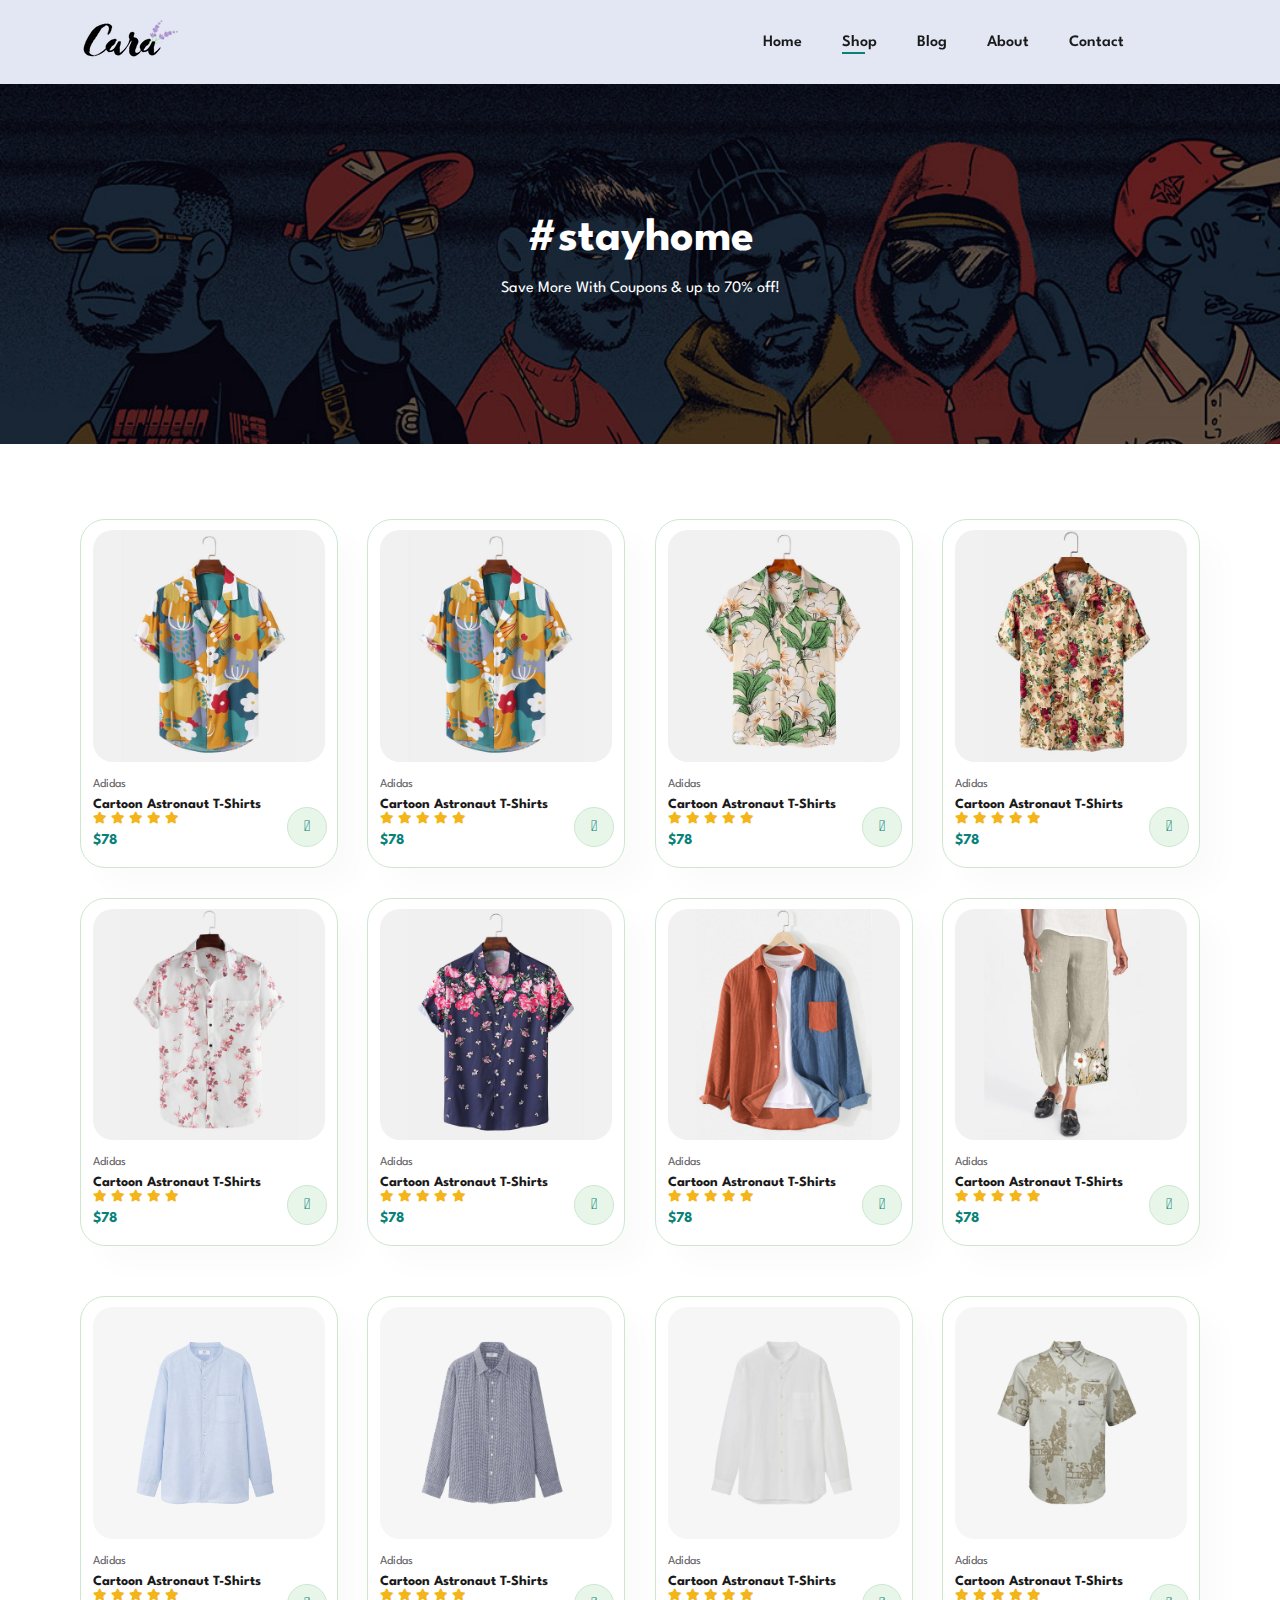
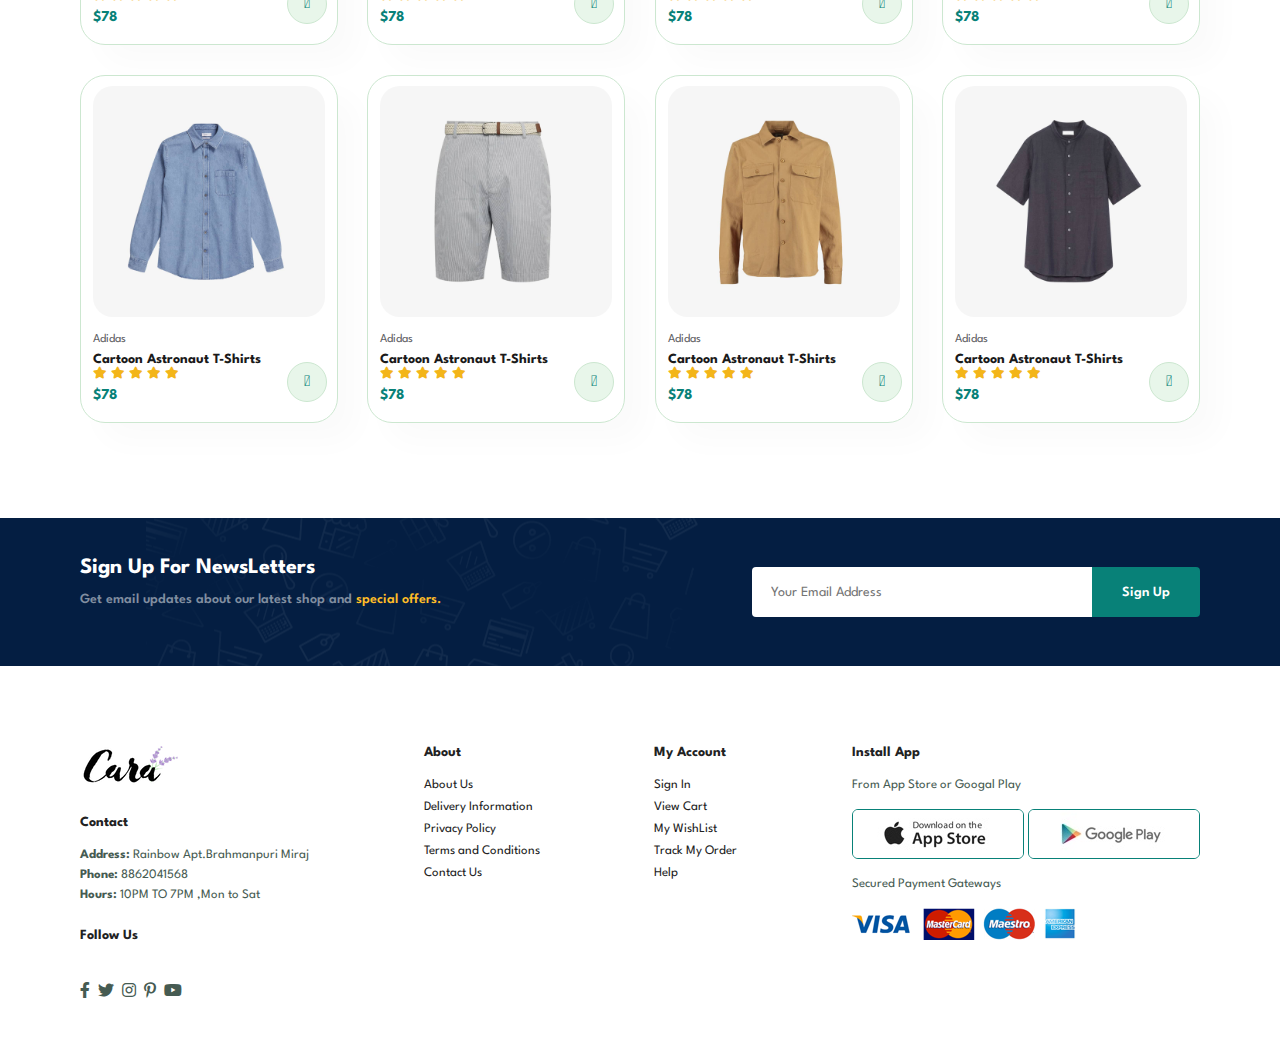
==== shop.html @ e46422bd "first commit" ====
<!DOCTYPE html>
<html lang="en">

    <head>
        <meta charset="UTF-8">
        <meta http-equiv="X-UA-Compatible" content="IE=edge">
        <meta name="viewport" content="width=device-width, initial-scale=1.0">
        <title>Tech2etc Ecommerce Tutorial</title>
        <link rel="stylesheet" href="https://pro.fontawesome.com/releases/v5.10.0/css/all.css" />

        <link rel="stylesheet" href="style.css">
    </head>

    <body>

        <section id="header">   
            <a href="#"><img src="img/logo.png"></a>
            <div>
                <ul id="navbar">
                    <li><a  href="index.html">Home</a></li>
                    <li><a  class="active" href="shop.html">Shop</a></li>
                    <li><a href="blog.html">Blog</a></li>
                    <li><a href="about.html">About</a></li>
                    <li><a href="contact.html">Contact</a></li>
                    <li id="lg-bag"><a href="cart.html"><i class="far fa-shopping-bag"></i></a></li>
                    <a href="#" id="close"><i class="far fa-times"></i></a>

                </ul>


            </div>
            <div id="mobile">
               
                <a href="cart.html"><i class="far fa-shopping-bag"></i></a>
                <i id="bar" class="fas fa-outdent"></i>

            </div>
        </section>


        <section id="page-header">
           
            <h2>#stayhome</h2>
          
            <p>Save More With Coupons & up to 70% off!</p>
           


        </section>

     

        <section id="Product1" class="section-p1">
           
           
            <div class="pro-container">
                <div class="pro">

                   
                        
                    <img src="img/products/f1.jpg" alt="">
                    <div class="des">
                        <span>Adidas</span>
                        <h5>Cartoon Astronaut T-Shirts</h5>
                        <div class="star">
                            <i class="fas fa-star"></i>
                            <i class="fas fa-star"></i>
                            <i class="fas fa-star"></i>
                            <i class="fas fa-star"></i>
                            <i class="fas fa-star"></i>

                        </div>
                        <h4>$78</h4>

                    </div>
                    <a href="#"><i class="fal fa-shopping-cart cart" ></i></a>

                </div>

                <div class="pro">

                   
                        
                    <img src="img/products/f1.jpg" alt="">
                    <div class="des">
                        <span>Adidas</span>
                        <h5>Cartoon Astronaut T-Shirts</h5>
                        <div class="star">
                            <i class="fas fa-star"></i>
                            <i class="fas fa-star"></i>
                            <i class="fas fa-star"></i>
                            <i class="fas fa-star"></i>
                            <i class="fas fa-star"></i>

                        </div>
                        <h4>$78</h4>

                    </div>
                    <a href="#"><i class="fal fa-shopping-cart cart" ></i></a>

                </div>
                <div class="pro">

                   
                        
                    <img src="img/products/f2.jpg" alt="">
                    <div class="des">
                        <span>Adidas</span>
                        <h5>Cartoon Astronaut T-Shirts</h5>
                        <div class="star">
                            <i class="fas fa-star"></i>
                            <i class="fas fa-star"></i>
                            <i class="fas fa-star"></i>
                            <i class="fas fa-star"></i>
                            <i class="fas fa-star"></i>

                        </div>
                        <h4>$78</h4>

                    </div>
                    <a href="#"><i class="fal fa-shopping-cart cart" ></i></a>

                </div>
                <div class="pro">

                   
                        
                    <img src="img/products/f3.jpg" alt="">
                    <div class="des">
                        <span>Adidas</span>
                        <h5>Cartoon Astronaut T-Shirts</h5>
                        <div class="star">
                            <i class="fas fa-star"></i>
                            <i class="fas fa-star"></i>
                            <i class="fas fa-star"></i>
                            <i class="fas fa-star"></i>
                            <i class="fas fa-star"></i>

                        </div>
                        <h4>$78</h4>

                    </div>
                    <a href="#"><i class="fal fa-shopping-cart cart" ></i></a>

                </div>
                <div class="pro">

                   
                        
                    <img src="img/products/f4.jpg" alt="">
                    <div class="des">
                        <span>Adidas</span>
                        <h5>Cartoon Astronaut T-Shirts</h5>
                        <div class="star">
                            <i class="fas fa-star"></i>
                            <i class="fas fa-star"></i>
                            <i class="fas fa-star"></i>
                            <i class="fas fa-star"></i>
                            <i class="fas fa-star"></i>

                        </div>
                        <h4>$78</h4>

                    </div>
                    <a href="#"><i class="fal fa-shopping-cart cart" ></i></a>

                </div>
                <div class="pro">

                   
                        
                    <img src="img/products/f5.jpg" alt="">
                    <div class="des">
                        <span>Adidas</span>
                        <h5>Cartoon Astronaut T-Shirts</h5>
                        <div class="star">
                            <i class="fas fa-star"></i>
                            <i class="fas fa-star"></i>
                            <i class="fas fa-star"></i>
                            <i class="fas fa-star"></i>
                            <i class="fas fa-star"></i>

                        </div>
                        <h4>$78</h4>

                    </div>
                    <a href="#"><i class="fal fa-shopping-cart cart" ></i></a>

                </div>
                <div class="pro">

                   
                        
                    <img src="img/products/f6.jpg" alt="">
                    <div class="des">
                        <span>Adidas</span>
                        <h5>Cartoon Astronaut T-Shirts</h5>
                        <div class="star">
                            <i class="fas fa-star"></i>
                            <i class="fas fa-star"></i>
                            <i class="fas fa-star"></i>
                            <i class="fas fa-star"></i>
                            <i class="fas fa-star"></i>

                        </div>
                        <h4>$78</h4>

                    </div>
                    <a href="#"><i class="fal fa-shopping-cart cart" ></i></a>

                </div>
                <div class="pro">

                   
                        
                    <img src="img/products/f7.jpg" alt="">
                    <div class="des">
                        <span>Adidas</span>
                        <h5>Cartoon Astronaut T-Shirts</h5>
                        <div class="star">
                            <i class="fas fa-star"></i>
                            <i class="fas fa-star"></i>
                            <i class="fas fa-star"></i>
                            <i class="fas fa-star"></i>
                            <i class="fas fa-star"></i>

                        </div>
                        <h4>$78</h4>

                    </div>
                    <a href="#"><i class="fal fa-shopping-cart cart" ></i></a>

                </div>

            </div>

            <div class="pro-container">
                <div class="pro">

                   
                        
                    <img src="img/products/n1.jpg" alt="">
                    <div class="des">
                        <span>Adidas</span>
                        <h5>Cartoon Astronaut T-Shirts</h5>
                        <div class="star">
                            <i class="fas fa-star"></i>
                            <i class="fas fa-star"></i>
                            <i class="fas fa-star"></i>
                            <i class="fas fa-star"></i>
                            <i class="fas fa-star"></i>

                        </div>
                        <h4>$78</h4>

                    </div>
                    <a href="#"><i class="fal fa-shopping-cart cart" ></i></a>

                </div>

                <div class="pro">

                   
                        
                    <img src="img/products/n2.jpg" alt="">
                    <div class="des">
                        <span>Adidas</span>
                        <h5>Cartoon Astronaut T-Shirts</h5>
                        <div class="star">
                            <i class="fas fa-star"></i>
                            <i class="fas fa-star"></i>
                            <i class="fas fa-star"></i>
                            <i class="fas fa-star"></i>
                            <i class="fas fa-star"></i>

                        </div>
                        <h4>$78</h4>

                    </div>
                    <a href="#"><i class="fal fa-shopping-cart cart" ></i></a>

                </div>
                <div class="pro">

                   
                        
                    <img src="img/products/n3.jpg" alt="">
                    <div class="des">
                        <span>Adidas</span>
                        <h5>Cartoon Astronaut T-Shirts</h5>
                        <div class="star">
                            <i class="fas fa-star"></i>
                            <i class="fas fa-star"></i>
                            <i class="fas fa-star"></i>
                            <i class="fas fa-star"></i>
                            <i class="fas fa-star"></i>

                        </div>
                        <h4>$78</h4>

                    </div>
                    <a href="#"><i class="fal fa-shopping-cart cart" ></i></a>

                </div>
                <div class="pro">

                   
                        
                    <img src="img/products/n4.jpg" alt="">
                    <div class="des">
                        <span>Adidas</span>
                        <h5>Cartoon Astronaut T-Shirts</h5>
                        <div class="star">
                            <i class="fas fa-star"></i>
                            <i class="fas fa-star"></i>
                            <i class="fas fa-star"></i>
                            <i class="fas fa-star"></i>
                            <i class="fas fa-star"></i>

                        </div>
                        <h4>$78</h4>

                    </div>
                    <a href="#"><i class="fal fa-shopping-cart cart" ></i></a>

                </div>
                <div class="pro">

                   
                        
                    <img src="img/products/n5.jpg" alt="">
                    <div class="des">
                        <span>Adidas</span>
                        <h5>Cartoon Astronaut T-Shirts</h5>
                        <div class="star">
                            <i class="fas fa-star"></i>
                            <i class="fas fa-star"></i>
                            <i class="fas fa-star"></i>
                            <i class="fas fa-star"></i>
                            <i class="fas fa-star"></i>

                        </div>
                        <h4>$78</h4>

                    </div>
                    <a href="#"><i class="fal fa-shopping-cart cart" ></i></a>

                </div>
                <div class="pro">

                   
                        
                    <img src="img/products/n6.jpg" alt="">
                    <div class="des">
                        <span>Adidas</span>
                        <h5>Cartoon Astronaut T-Shirts</h5>
                        <div class="star">
                            <i class="fas fa-star"></i>
                            <i class="fas fa-star"></i>
                            <i class="fas fa-star"></i>
                            <i class="fas fa-star"></i>
                            <i class="fas fa-star"></i>

                        </div>
                        <h4>$78</h4>

                    </div>
                    <a href="#"><i class="fal fa-shopping-cart cart" ></i></a>

                </div>
                <div class="pro">

                   
                        
                    <img src="img/products/n7.jpg" alt="">
                    <div class="des">
                        <span>Adidas</span>
                        <h5>Cartoon Astronaut T-Shirts</h5>
                        <div class="star">
                            <i class="fas fa-star"></i>
                            <i class="fas fa-star"></i>
                            <i class="fas fa-star"></i>
                            <i class="fas fa-star"></i>
                            <i class="fas fa-star"></i>

                        </div>
                        <h4>$78</h4>

                    </div>
                    <a href="#"><i class="fal fa-shopping-cart cart" ></i></a>

                </div>
                <div class="pro">

                   
                        
                    <img src="img/products/n8.jpg" alt="">
                    <div class="des">
                        <span>Adidas</span>
                        <h5>Cartoon Astronaut T-Shirts</h5>
                        <div class="star">
                            <i class="fas fa-star"></i>
                            <i class="fas fa-star"></i>
                            <i class="fas fa-star"></i>
                            <i class="fas fa-star"></i>
                            <i class="fas fa-star"></i>

                        </div>
                        <h4>$78</h4>

                    </div>
                    <a href="#"><i class="fal fa-shopping-cart cart" ></i></a>

                </div>

            </div>


        </section>

       
        <section id="newsletter" class="section-p1 section-m1">
            <div class="newstext">
                <h4>Sign Up For NewsLetters</h4>
                <p>Get email  updates about our latest  shop and <span>special offers.</span></p>

            </div>
            <div class="form">
                <input type="text" placeholder="Your Email Address">
                <button class="normal">Sign Up</button>
            </div>


        </section>
        <footer class="section-p1">
            <div class="col">
                <img class="logo" src="img/logo.png" alt="">
                <h4>Contact</h4>
                <p><strong>Address:</strong> Rainbow Apt.Brahmanpuri Miraj</p>
                <p><strong>Phone:</strong> 8862041568</p>
                <p><strong>Hours:</strong> 10PM TO 7PM ,Mon to Sat</p>
                <div class="follow">
                    <h4>Follow Us</h4>
                    <div class="icon">
                        <i class="fab fa-facebook-f"></i>
                        <i class="fab fa-twitter"></i>
                        <i class="fab fa-instagram"></i>
                        <i class="fab fa-pinterest-p"></i>
                        <i class="fab fa-youtube"></i>
                    </div>

                </div>

            </div>
            <div class="col">

                <h4>About</h4>
                <a href="#">About Us</a>
                <a href="#">Delivery Information</a>
                <a href="#">Privacy Policy</a>
                <a href="#">Terms and Conditions</a>
                <a href="#">Contact Us</a>
            </div>

            <div class="col">

                <h4>My Account</h4>
                <a href="#">Sign In</a>
                <a href="#">View Cart</a>
                <a href="#">My WishList</a>
                <a href="#">Track My Order</a>
                <a href="#">Help</a>
            </div>
            <div class="col install">



                <h4>Install App</h4>
                <p>From  App  Store or Googal Play</p>
                <div class="row">
                    <img src="img\pay\app.jpg" alt="">
                    <img src="img\pay\play.jpg" alt="">
                </div>
                <p>Secured Payment Gateways</p>
                <img src="img\pay\pay.png" alt="">
               
            </div>
           
       
        </footer>
       
        <script src="script.js"></script>
    </body>

</html>
---- style.css ----
@import url("https://fonts.googleapis.com/css2?family=Spartan:wght@100;200;300;400;500;600;700;800;900&display=swap");
* {
  margin: 0;
  padding: 0;
  box-sizing: border-box;
  font-family: "Spartan", sans-serif;
}

html {
  scroll-behavior: smooth;
}

/* Global Styles */

h1 {
  font-size: 50px;
  line-height: 64px;
  color: #222;
}

h2 {
  font-size: 46px;
  line-height: 54px;
  color: #222;
}

h4 {
  font-size: 20px;
  color: #222;
}

h6 {
  font-weight: 700;
  font-size: 12px;
}

p {
  font-size: 16px;
  color: #465b52;
  margin: 15px 0 20px 0;
}

.section-p1 {
  padding: 40px 80px;
}

.section-m1 {
  margin: 40px 0;
}

button.normal{

  font-size: 14px;
  font-weight: 600;
  padding: 15px 30px;
  color: #000;
  background-color: #fff;
  border-radius: 4px;
  cursor: pointer;
  border:none;
  outline: none;
  transition: 0.2s;

}
button.white{

  font-size: 13px;
  font-weight: 600;
  padding: 11px 18px;
  color: #fff;
  background-color:transparent;
  border: 1px solid #fff;
  cursor: pointer;
 
  outline: none;
  transition: 0.2s;
 
}

body {
  width: 100%;
}
/* Header */
#header{
  display:flex;
  align-items:center;
  justify-content: space-between;
  padding: 20px 80px;
  background: #E3E6F3;
  box-shadow: 0 5px 15px rgba(0,0, 0, 0.06);
  z-index: 999;
  position: sticky;
  top:0;
  left:0;


}
#navbar{
  display: flex;
  align-items :center;
  justify-content: center;
}
#navbar li{
      list-style: none;
      padding: 0 20px;
      position: relative;
    }
    #navbar li a{
      text-decoration: none;
      font-size: 16px;
      font-weight:600;
      color:#1a1a1a;
      transition: 0.3 ease;

    }
    #navbar li a:hover,
    #navbar li a active{

        color:#088178;

    }
    #navbar li a.active::after,
    #navbar li a:hover::after
    {

      content: "";
      width:30%;
      height: 2px;
      background-color:#088178;
      position: absolute;
      bottom: -4px;
      left:20px;
    }


    #mobile{

      display: none;
      align-items: center;

    }
    #close{


      display:none;
    }







    /* Home Page */
    #hero{
      background-image: url("img/hero4.png");
      height:90vh;
      width:100%;
      background-size: cover;
      background-position: top 25% right 0;
      padding:0 80px;
      display: flex;
      flex-direction: column;
      align-items: flex-start;
      justify-content: center;
    }
    #hero h4{
      padding-bottom: 15px;
    }
    #hero h1{

      color:#088178;
    }
    #hero button{

      background-image: url("img/button.png");
      background-color: transparent;
      color:#088178;
      border:0;
      padding :14px 80px 14px 65px;
      background-repeat: no-repeat;
      cursor: pointer;
      font-weight: 700;
      font-size: 15px;
    }
#feature{

  display: flex;
  align-items: center;
  justify-content: space-between;
  flex-wrap: wrap;
}
    #feature .fe-box{
width:180px;
text-align: center;
padding: 25px 15px;
box-shadow: 20px 20px 34px rgba(0,0,0,0.03);
border:1px solid #cce7d0;
margin:15px 0;
    }

    #feature .fe-box:hover{
      box-shadow: 10px 10px 54px rgba(70,62,221,0.1);

    }
    #feature .fe-box h6{
      display: inline-block;
      padding: 9px 8px 6px 8px;
      line-height: 1;
      border-radius: 4px;
      color:#088178;
      background-color: #fddde4;
    }

    #feature .fe-box:nth-child(2) h6{

      background-color: #cdebbc;
    }

    #feature .fe-box:nth-child(3) h6{

      background-color: #d1e8f2;
    }
    #feature .fe-box:nth-child(4) h6{

      background-color: #cdd4f8;
    }
    #feature .fe-box:nth-child(5) h6{

      background-color: #f6dbf6;
    }
    #feature .fe-box:nth-child(6) h6{

      background-color: #b8dbf0;
    }
    #feature .fe-box img{

      width: 100%;
      margin-bottom: 10px;
    }
    #Product1{
      text-align: center;

    }
    #Product1 .pro{
      width:23%;
      min-width: 250px;
      padding: 10px 12px;
      border:1px solid #cce7d0;
      border-radius: 25px;
      cursor: pointer;
      box-shadow: 20px 20px 30px rgba(0,0,0,0.02);
      margin: 15px 0;
      transition: 0.02 ease;
      position: relative;

    }

    .pro-container{

      display: flex;
      justify-content: space-between ;
      padding-top: 20px;
      flex-wrap: wrap;
    }
    Product1 .pro :hover{
      box-shadow: 20px 20px 30px rgba(0,0,0,0.06);

    }

    #Product1 .pro img{

      width:100%;
      border-radius: 20px;
    }
    #Product1 .pro .des{

      text-align: start;
      padding: 10px 0;
    }
    #Product1 .pro .des span{

      color: #606063;
      font-size: 12px;

    }
    #Product1 .pro .des h5{

      padding-top: 7px;
      color: #1a1a1a;
      font-size: 14px;
    }
    #Product1 .pro .des i{

      font-size: 12px;
      color: rgb(243,181,25);
    }
    #Product1 .pro .des h4{
      padding-top: 7px;
      font-size: 15px;
      font-weight: 700;
      color: #088178;

    }
    #Product1 .pro .cart{
      width:40px;
      height:40px;
      line-height: 40px;
      border-radius: 50px;
      background-color: #e8f6ea;
      font-weight: 500;
      color:#088178;
      border:1px solid #cce7d0;
      position: absolute;
      bottom: 20px;
      right: 10px;



    }

    #banner{

      display:flex;
      flex-direction:column;
      justify-content: center;
      align-items: center;
      text-align: center;
      background-image: url("img/banner/b2.jpg");
      width:100%;
      height: 40vh;
      background-size: cover;
      background-position: center;

    }
    #banner h2{

      color:#fff;
      font-size: 30px;
      padding: 10px 0;
    }
    #banner h2 span{
      color:#ef3636;
    }
    #banner button:hover{
      background-color: #088178;
      color: #fff;

    }

    #sm-banner{

      display:flex;
      justify-content: space-between;
      flex-wrap: wrap;
    }
    #sm-banner .banner-box{


        display:flex;
      flex-direction:column;
      justify-content: center;
      align-items: flex-start;     
      background-image: url("img/banner/b17.jpg");
      min-width:650px;
      height: 50vh;
      background-size: cover;
      background-position: center;
      padding: 30px;
      
    }
    #sm-banner .banner-box2{

      background-image: url("img/banner/b10.jpg");
    }
    #sm-banner h4{

      color:#fff;
      font-size: 20px;
      font-weight: 300;
    }

    #sm-banner h2{

      color:#fff;
      font-size: 28px;
      font-weight: 800;
    }
    #sm-banner span{

      color:#fff;
      font-size: 14px;
      font-weight: 500;
      padding-bottom: 15px;
    }
    #sm-banner .banner-box:hover button{

      background: #088178;
      border:1px solid #088178;
    }

    #banner3{
        display:flex;
        justify-content: space-between;
        flex-wrap: wrap;
        padding:0 80px;

    }
    #banner3 .banner-box{

      display:flex;
      flex-direction:column;
      justify-content: center;
      align-items: flex-start;     
      background-image: url("img/banner/b7.jpg");
      min-width:30%;
      height: 30vh;
      background-size: cover;
      background-position: center;
      padding: 20px;
      margin-bottom: 20px;
      
    }

    #banner3 .banner-box2{
       
      background-image: url("img/banner/b4.jpg");
     

    }
#banner3 .banner-box3{
       
  background-image: url("img/banner/b18.jpg");
  

}
    #banner3 h2{

      color:#fff;
      font-weight: 800;
      font-size:15px;
    }
    #banner3 h3{

      color:#ec544e;
      font-weight: 800;
      font-size: 15px;
    }
    #newsletter{

      display: flex;
      justify-content: space-between;
      flex-wrap: wrap;
      align-items: center;
      background-image: url("img/banner//b14.png");
      background-repeat: no-repeat;
      background-position: 20% 30%;
      background-color: #041e42;

    }
    #newsletter h4{

      font-size: 22px;
      font-weight: 700;
      color:#fff;
    }
    #newsletter .form{

      display: flex;
      width:40%;
    }
    #newsletter p{

      font-size: 14px;
      font-weight: 600;
      color:#818ea0;
    }
    #newsletter p span{

      color:#ffbd27;
    }
    #newsletter input{

      height:3.125rem;
      padding:0 1.25em;
      font-size: 14px;
      width: 100%;
      border:1px solid transparent;
      border-radius: 4px;
      outline: none;
      border-top-right-radius: 0;
      border-bottom-right-radius: 0;
    }
    #newsletter button {
      background-color: #088178;
      color:#fff;
      white-space: nowrap;
      border-top-left-radius: 0;
      border-bottom-left-radius: 0;



    }
    footer{
      display: flex;
      flex-wrap: wrap;
      justify-content: space-between;
    }
    footer .col{
      display: flex;
      flex-direction: column;
      align-items: flex-start;
      margin-bottom: 20px;
    
    }

    footer .logo{
      
      margin-bottom: 30px;
    
    }
    footer h4{
      
      font-size: 14px;
      padding-bottom: 20px;
    
    }
    footer p{
      
      font-size: 13px;
     margin: 0 0 8px 0;
    
    }
    footer a{
      
      font-size: 13px;
      text-decoration: none;
      color:#222;
  margin-bottom:10px;
    
    }

    footer .follow {


      margin-top: 20px;
    }
    footer .follow i{

color:#465b52;
      margin-top: 20px;
      padding-right: 4px;
      cursor: pointer;
    }

    footer .install .row img{

      border:1px solid #088178;
      border-radius: 6px;

    }
    footer .install  img{

      margin:10px 0 15px 0;
    }
    footer .follow i:hover,
    footer a:hover{

      color:#088178;
    }
    footer.copyright{

      width:100%;
      text-align: center;
    }

    /* Shop page  */
    #page-header{
      background-image: url('img/banner/b1.jpg');
      width:100%;
      height: 40vh;
      background-size: cover;
      display: flex;
      justify-content: center;
      text-align: center;
      flex-direction: column;
      padding: 14px;

    }
    #page-header h2,
    #page-header p{


      color: #fff;
    }
/* Start The Media Query */
@media (max-width:799px) {

  .section-p1 {
    padding: 40px 40px;
}
  
#navbar {
  display: flex;
  flex-direction: column;
  align-items: flex-start;
  justify-content: flex-start;
  position: fixed;
  top: 0;
  right:-300px;
  height: 100vh;
  width:300px;
  background-color: #E3E6F3;
  box-shadow: 0 40px 60px(0,0,0,0.1);
  padding: 80px 0 0 10px;
  transition: 0.03s;
} 
#navbar.active{
 
  right:0;

}     
#navbar li{

  margin-bottom: 25px;
}

#mobile{

  display: flex;
  align-items: center;

}
#mobile i{

  color: #1a1a1a;
  font-size: 24px;
  padding-left: 20px;

}
#close{
  display:initial;
position: absolute;
top:30px;
left:30px;
color:#222;
font-size:24px;
}
#lg-bag{

  display: none;
}
#hero {
    height: 70vh;
  
  padding: 0 80px;
 background-position: top 30% right 30%;
}
#feature {
 
  justify-content: center;

}
#feature .fe-box {
  
  margin: 15px 15px;
}
#Product1 .pro-container {
 
  justify-content: center;
  
}

#banner {
 
  height: 28vh;
  
}
#sm-banner .banner-box {
   min-width: 100%;
   height: 30vh;

}
#banner3 {
  
  padding: 0 40px;
}
#banner3 .banner-box {
  
 width: 28%;
 
}
#newsletter .form {

  width: 70%;
}


}
@media(max-width:477px){
  .section-p1 {
    padding: 20px;
}
#feature
{

  justify-content: space-between;
}
#feature .fe-box {
  width: 155px;
 
  margin: 0 0 15px 0;
}
  #header{
    padding:10px 30px;
  }

  h1{
    font-size: 38px;
  }
  h2{
    font-size: 32px;
  }
  #hero{
    padding:0 20px;
    background-position: 55%;


  }
  #Product1 .pro {
    width: 100%;
    
}

#banner{

  height:40vh;
}

#sm-banner .banner-box {
  
  height:   40vh;

}
#sm-banner .banner-box2 {
  
 margin-top: 20px;
}
#banner3{

  padding: 0 20px;
}
#banner3 .banner-box{

  width: 100%;
}
#newsletter{

  padding:40px 20px;
}
#newsletter .form {
  width: 100%;
}
}
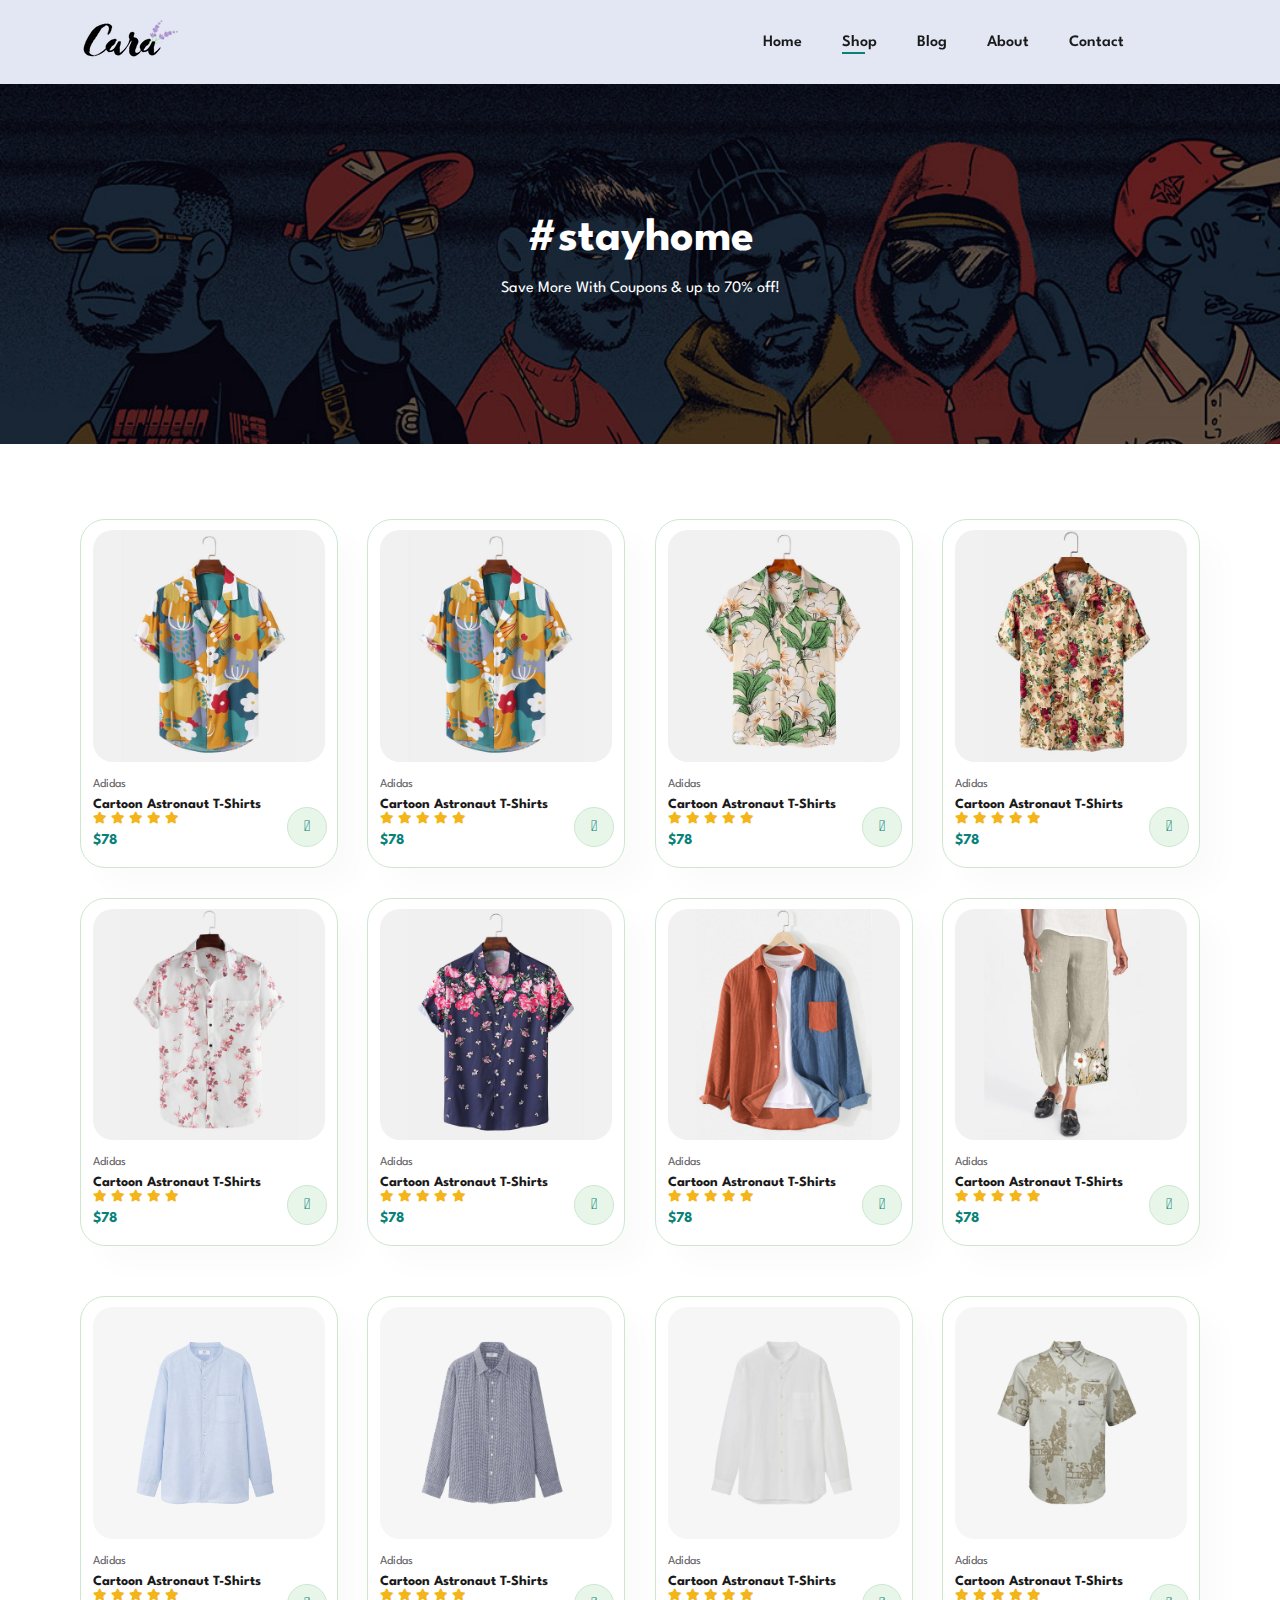
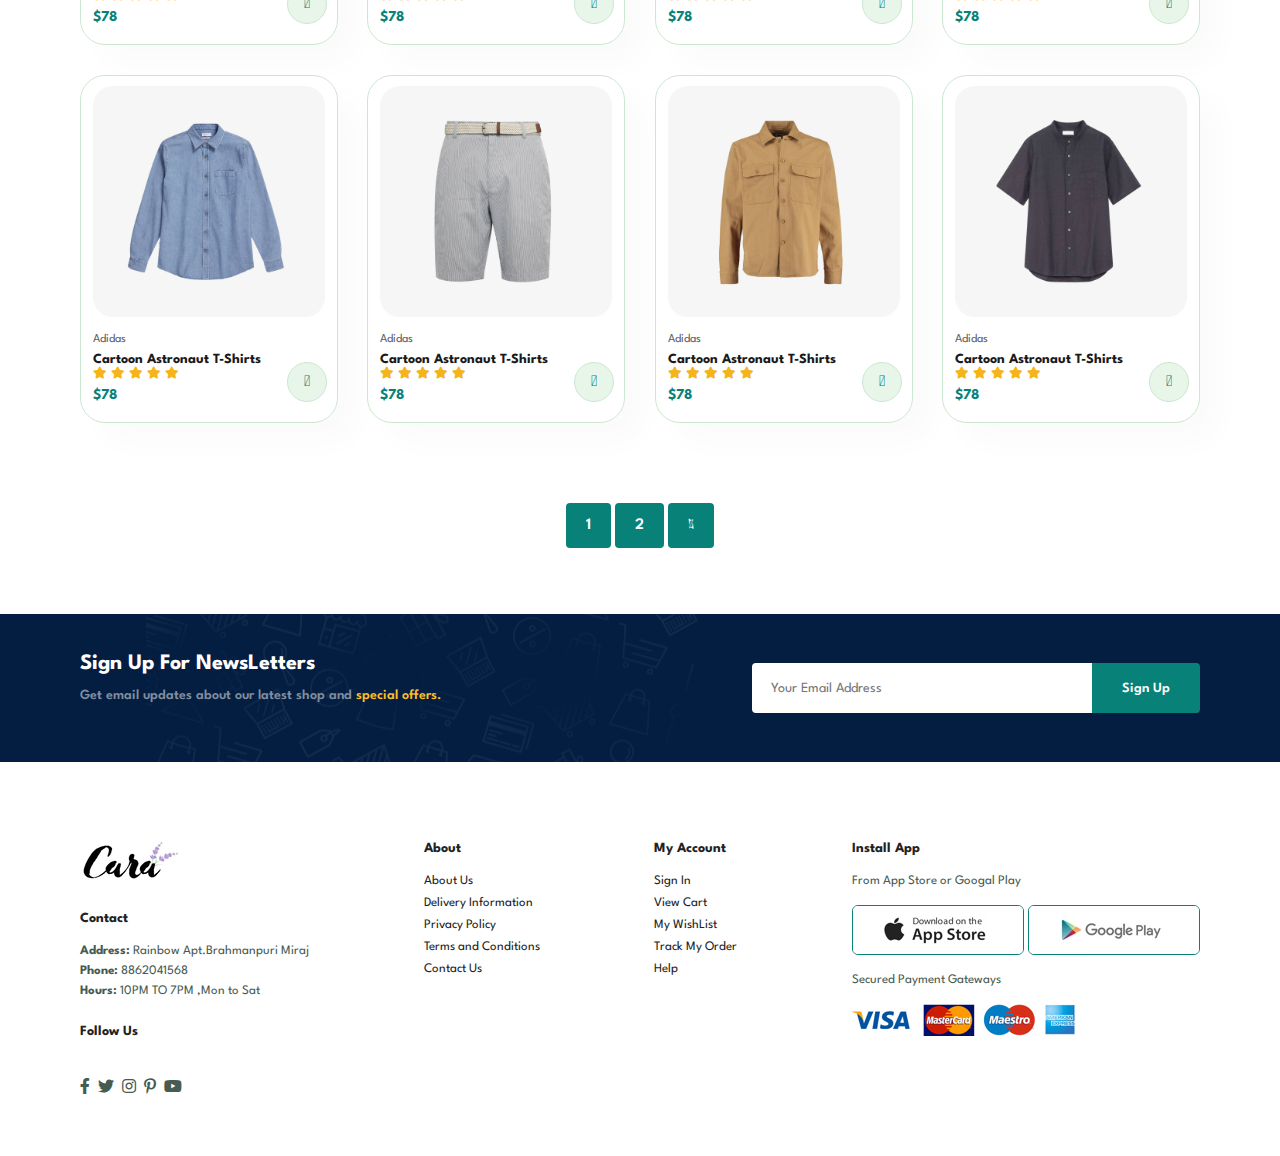
==== commit a4db5ba5: "Shop Page Update" ====
--- a/shop.html
+++ b/shop.html
@@ -38,6 +38,8 @@
         </section>
 
 
+       
+
         <section id="page-header">
            
             <h2>#stayhome</h2>
@@ -47,7 +49,6 @@
 
 
         </section>
-
      
 
         <section id="Product1" class="section-p1">
@@ -418,7 +419,15 @@
 
         </section>
 
-       
+        <section id="pagination" class="section-p1">
+           
+            <a href="#">1</a>
+            <a href="#">2</a>
+            <a href="#"><i class="fal fa-long-arrow-alt-right"></i></a>
+           
+
+
+        </section>
         <section id="newsletter" class="section-p1 section-m1">
             <div class="newstext">
                 <h4>Sign Up For NewsLetters</h4>
--- a/style.css
+++ b/style.css
@@ -593,6 +593,28 @@
 
       color: #fff;
     }
+    #pagination{
+
+      text-align: center;
+    }
+    #pagination a{
+
+     text-decoration: none;
+     background-color: #088178;
+     padding: 15px 20px;
+     border-radius: 4px;
+     color: #fff;
+     font-weight:600;
+
+    }
+    #pagination a i{
+
+     font-size: 16px;
+      font-weight:600;
+      
+     }
+
+
 /* Start The Media Query */
 @media (max-width:799px) {
 
